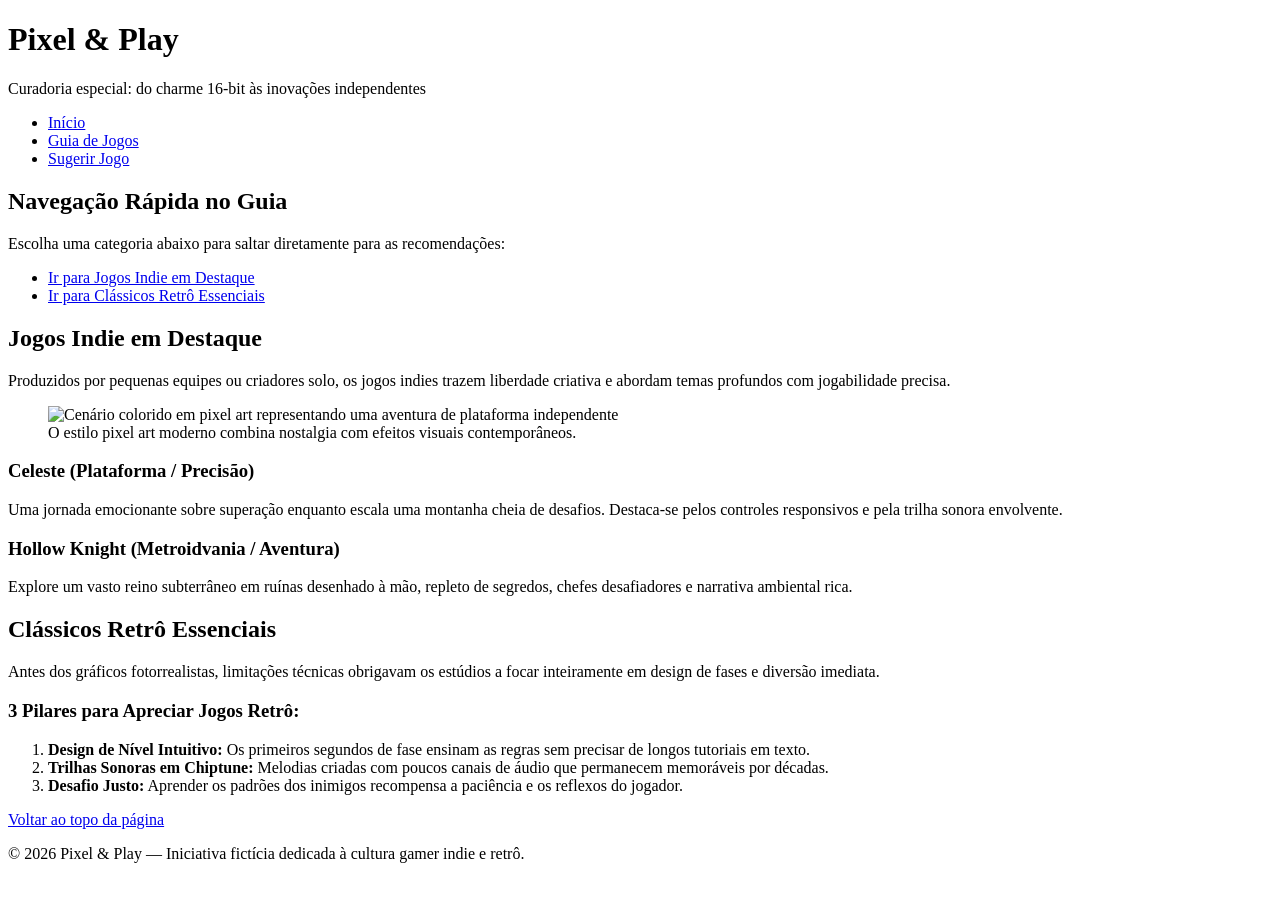
==== about.html @ ec3e2653 "Create about.html for Pixel & Play website This file contains the HTML structure for the 'About' pag" ====
<!DOCTYPE html>
<html lang="pt-BR">
<head>
  <meta charset="UTF-8">
  <meta name="viewport" content="width=device-width, initial-scale=1.0">
  <title>Guia de Jogos | Pixel &amp; Play</title>
  <link rel="stylesheet" href="style.css">
</head>
<body>
  <header id="topo">
    <div class="container">
      <h1>Pixel &amp; Play</h1>
      <p class="subtitulo">Curadoria especial: do charme 16-bit às inovações independentes</p>
      <nav aria-label="Menu principal">
        <ul class="menu-lista">
          <li><a href="index.html">Início</a></li>
          <li><a href="about.html" class="ativo">Guia de Jogos</a></li>
          <li><a href="contact.html">Sugerir Jogo</a></li>
        </ul>
      </nav>
    </div>
  </header>

  <main class="container">
    <section class="card">
      <h2>Navegação Rápida no Guia</h2>
      <p>Escolha uma categoria abaixo para saltar diretamente para as recomendações:</p>
      <ul class="indice-interno">
        <li><a href="#secao-indies">Ir para Jogos Indie em Destaque</a></li>
        <li><a href="#secao-retro">Ir para Clássicos Retrô Essenciais</a></li>
      </ul>
    </section>

    <section id="secao-indies" class="card">
      <h2>Jogos Indie em Destaque</h2>
      <p>
        Produzidos por pequenas equipes ou criadores solo, os jogos indies trazem liberdade criativa e abordam temas profundos com jogabilidade precisa.
      </p>

      <figure class="imagem-destaque">
        <img src="images/indie-game.jpg" alt="Cenário colorido em pixel art representando uma aventura de plataforma independente">
        <figcaption>O estilo pixel art moderno combina nostalgia com efeitos visuais contemporâneos.</figcaption>
      </figure>

      <article class="item-jogo">
        <h3>Celeste (Plataforma / Precisão)</h3>
        <p>
          Uma jornada emocionante sobre superação enquanto escala uma montanha cheia de desafios. Destaca-se pelos controles responsivos e pela trilha sonora envolvente.
        </p>
      </article>

      <article class="item-jogo">
        <h3>Hollow Knight (Metroidvania / Aventura)</h3>
        <p>
          Explore um vasto reino subterrâneo em ruínas desenhado à mão, repleto de segredos, chefes desafiadores e narrativa ambiental rica.
        </p>
      </article>
    </section>

    <section id="secao-retro" class="card">
      <h2>Clássicos Retrô Essenciais</h2>
      <p>
        Antes dos gráficos fotorrealistas, limitações técnicas obrigavam os estúdios a focar inteiramente em design de fases e diversão imediata.
      </p>

      <h3>3 Pilares para Apreciar Jogos Retrô:</h3>
      <ol class="lista-conteudo">
        <li><strong>Design de Nível Intuitivo:</strong> Os primeiros segundos de fase ensinam as regras sem precisar de longos tutoriais em texto.</li>
        <li><strong>Trilhas Sonoras em Chiptune:</strong> Melodias criadas com poucos canais de áudio que permanecem memoráveis por décadas.</li>
        <li><strong>Desafio Justo:</strong> Aprender os padrões dos inimigos recompensa a paciência e os reflexos do jogador.</li>
      </ol>

      <p><a href="#topo">Voltar ao topo da página</a></p>
    </section>
  </main>

  <footer>
    <div class="container">
      <p>&copy; 2026 Pixel &amp; Play — Iniciativa fictícia dedicada à cultura gamer indie e retrô.</p>
    </div>
  </footer>
</body>
</html>
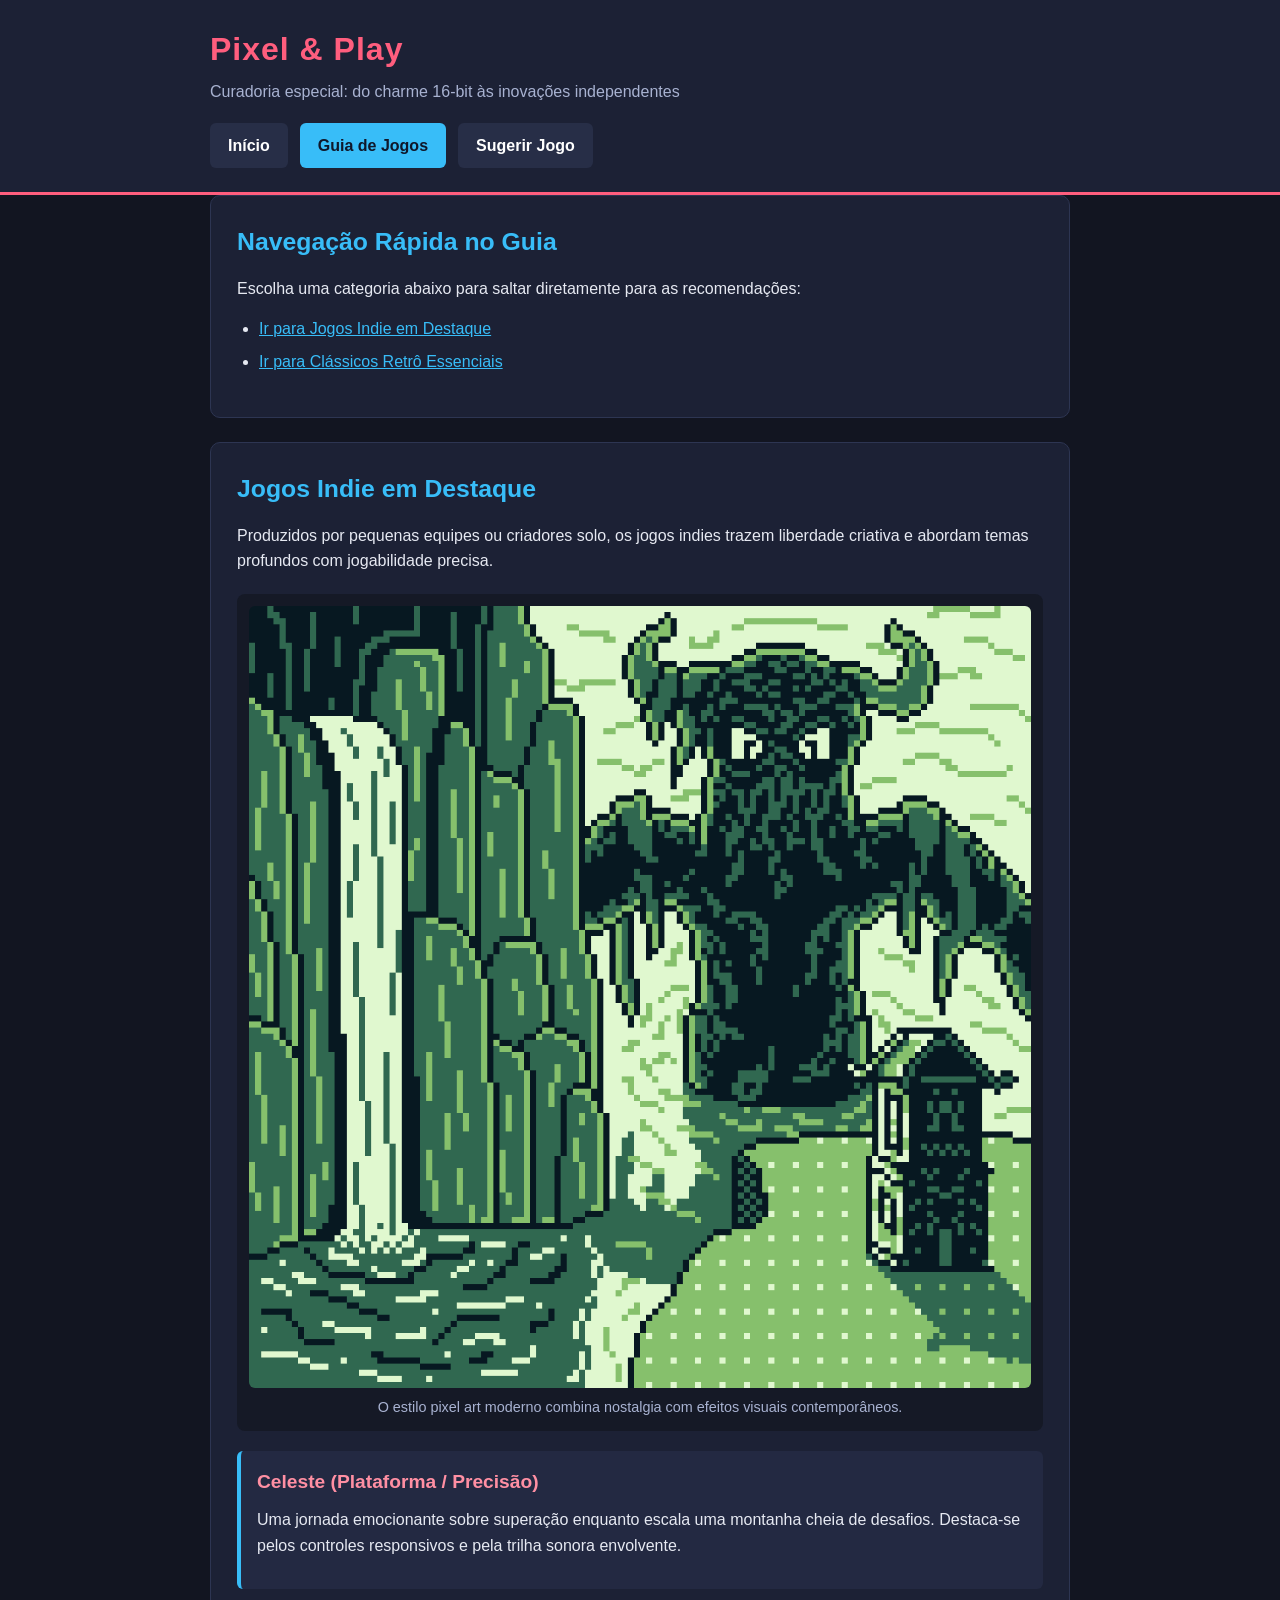
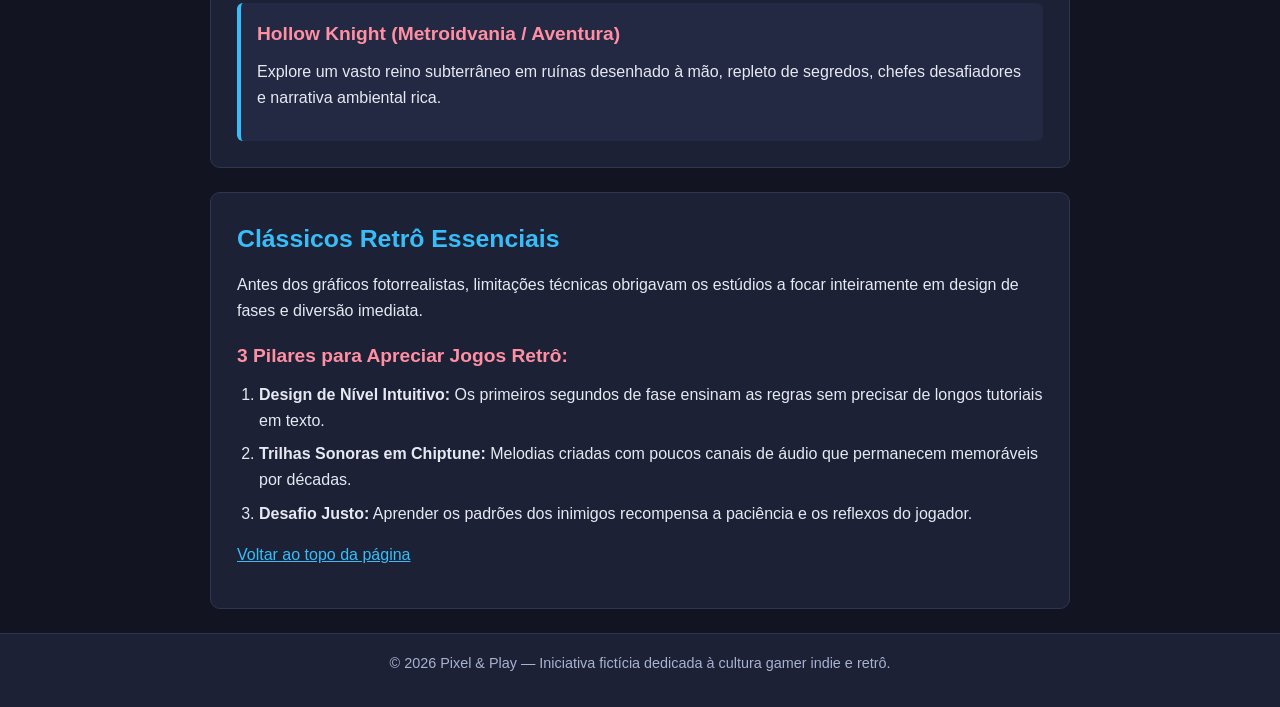
==== commit d78f57db: "Improve alt text for indie game image Updated image alt text for better accessibility." ====
--- a/about.html
+++ b/about.html
@@ -38,7 +38,8 @@
       </p>
 
       <figure class="imagem-destaque">
-        <img src="images/indie-game.jpg" alt="Cenário colorido em pixel art representando uma aventura de plataforma independente">
+        <img src="images/indie-game.jpg" HTML
+alt="Ilustração em pixel art verde estilo Game Boy, mostrando um monstro gigante com chifres e tentáculos ao fundo, uma cascata com penhascos à esquerda e uma pequena casa no canto inferior direito.">
         <figcaption>O estilo pixel art moderno combina nostalgia com efeitos visuais contemporâneos.</figcaption>
       </figure>
 
--- a/style.css
+++ b/style.css
@@ -0,0 +1,264 @@
+* {
+  box-sizing: border-box;
+  margin: 0;
+  padding: 0;
+}
+
+body {
+  font-family: 'Segoe UI', Tahoma, Geneva, Verdana, sans-serif;
+  background-color: #121521;
+  color: #e6e9f2;
+  line-height: 1.6;
+  display: flex;
+  flex-direction: column;
+  min-height: 100vh;
+}
+
+.container {
+  width: 100%;
+  max-width: 900px;
+  margin: 0 auto;
+  padding: 0 20px;
+}
+
+#topo {
+  background-color: #1c2135;
+  border-bottom: 3px solid #ff5e7e;
+  padding: 24px 0;
+}
+
+#topo h1 {
+  font-size: 2rem;
+  color: #ff5e7e;
+  letter-spacing: 1px;
+}
+
+.subtitulo {
+  color: #a8b2d1;
+  font-size: 1rem;
+  margin-top: 4px;
+  margin-bottom: 18px;
+}
+
+.menu-lista {
+  list-style: none;
+  display: flex;
+  flex-wrap: wrap;
+  gap: 12px;
+}
+
+.menu-lista a {
+  display: inline-block;
+  text-decoration: none;
+  color: #ffffff;
+  background-color: #272e47;
+  padding: 10px 18px;
+  border-radius: 6px;
+  font-weight: 600;
+  transition: background-color 0.2s ease, color 0.2s ease;
+}
+
+.menu-lista a:hover {
+  background-color: #ff5e7e;
+  color: #121521;
+}
+
+.menu-lista a.ativo {
+  background-color: #38bdf8;
+  color: #0f172a;
+}
+
+a:focus-visible,
+button:focus-visible,
+input:focus-visible,
+textarea:focus-visible {
+  outline: 3px solid #facc15;
+  outline-offset: 2px;
+}
+
+main {
+  flex: 1;
+  padding: 30px 0;
+}
+
+.card {
+  background-color: #1c2135;
+  border: 1px solid #2d3552;
+  border-radius: 10px;
+  padding: 26px;
+  margin-bottom: 24px;
+}
+
+h2 {
+  color: #38bdf8;
+  font-size: 1.55rem;
+  margin-bottom: 14px;
+}
+
+h3 {
+  color: #ff8fa3;
+  font-size: 1.2rem;
+  margin-top: 18px;
+  margin-bottom: 10px;
+}
+
+p {
+  margin-bottom: 14px;
+}
+main a {
+  color: #38bdf8;
+  text-decoration: underline;
+}
+
+main a:hover {
+  color: #facc15;
+}
+
+.botao-link {
+  display: inline-block;
+  background-color: #ff5e7e;
+  color: #121521 !important;
+  text-decoration: none !important;
+  font-weight: bold;
+  padding: 10px 20px;
+  border-radius: 6px;
+  margin-top: 6px;
+}
+
+.botao-link:hover {
+  background-color: #ff859d;
+}
+
+/* Listas */
+.lista-conteudo,
+.indice-interno {
+  margin-left: 22px;
+  margin-bottom: 16px;
+}
+
+.lista-conteudo li,
+.indice-interno li {
+  margin-bottom: 8px;
+}
+
+.item-jogo {
+  background-color: #232942;
+  padding: 16px;
+  border-left: 4px solid #38bdf8;
+  border-radius: 6px;
+  margin-top: 14px;
+}
+
+.item-jogo h3 {
+  margin-top: 0;
+}
+
+.imagem-destaque {
+  margin: 20px 0;
+  background-color: #151926;
+  padding: 12px;
+  border-radius: 8px;
+  text-align: center;
+}
+
+.imagem-destaque img {
+  max-width: 100%;
+  height: auto;
+  display: block;
+  margin: 0 auto;
+  border-radius: 6px;
+}
+
+.imagem-destaque figcaption {
+  font-size: 0.9rem;
+  color: #a8b2d1;
+  margin-top: 8px;
+}
+
+.aviso-demo {
+  background-color: #2a2418;
+  border-left: 4px solid #facc15;
+  color: #fef08a;
+  padding: 14px;
+  border-radius: 6px;
+  margin-bottom: 20px;
+  font-size: 0.95rem;
+}
+
+.formulario-contato {
+  display: flex;
+  flex-direction: column;
+  gap: 16px;
+}
+
+.campo-grupo {
+  display: flex;
+  flex-direction: column;
+  gap: 6px;
+}
+
+.campo-grupo label {
+  font-weight: 600;
+  color: #e6e9f2;
+}
+
+.campo-grupo input,
+.campo-grupo textarea {
+  width: 100%;
+  padding: 12px;
+  border: 1px solid #3c466b;
+  border-radius: 6px;
+  background-color: #121521;
+  color: #ffffff;
+  font-family: inherit;
+  font-size: 1rem;
+}
+
+.botao-enviar {
+  align-self: flex-start;
+  background-color: #38bdf8;
+  color: #0f172a;
+  font-weight: bold;
+  font-size: 1rem;
+  padding: 12px 24px;
+  border: none;
+  border-radius: 6px;
+  cursor: pointer;
+  transition: background-color 0.2s ease;
+}
+
+.botao-enviar:hover {
+  background-color: #7dd3fc;
+}
+
+footer {
+  background-color: #1c2135;
+  border-top: 1px solid #2d3552;
+  padding: 18px 0;
+  text-align: center;
+  color: #a8b2d1;
+  font-size: 0.9rem;
+}
+
+@media (max-width: 600px) {
+  #topo h1 {
+    font-size: 1.6rem;
+  }
+
+  .menu-lista {
+    flex-direction: column;
+  }
+
+  .menu-lista a {
+    width: 100%;
+    text-align: center;
+  }
+
+  .card {
+    padding: 18px;
+  }
+
+  .botao-enviar {
+    width: 100%;
+  }
+}
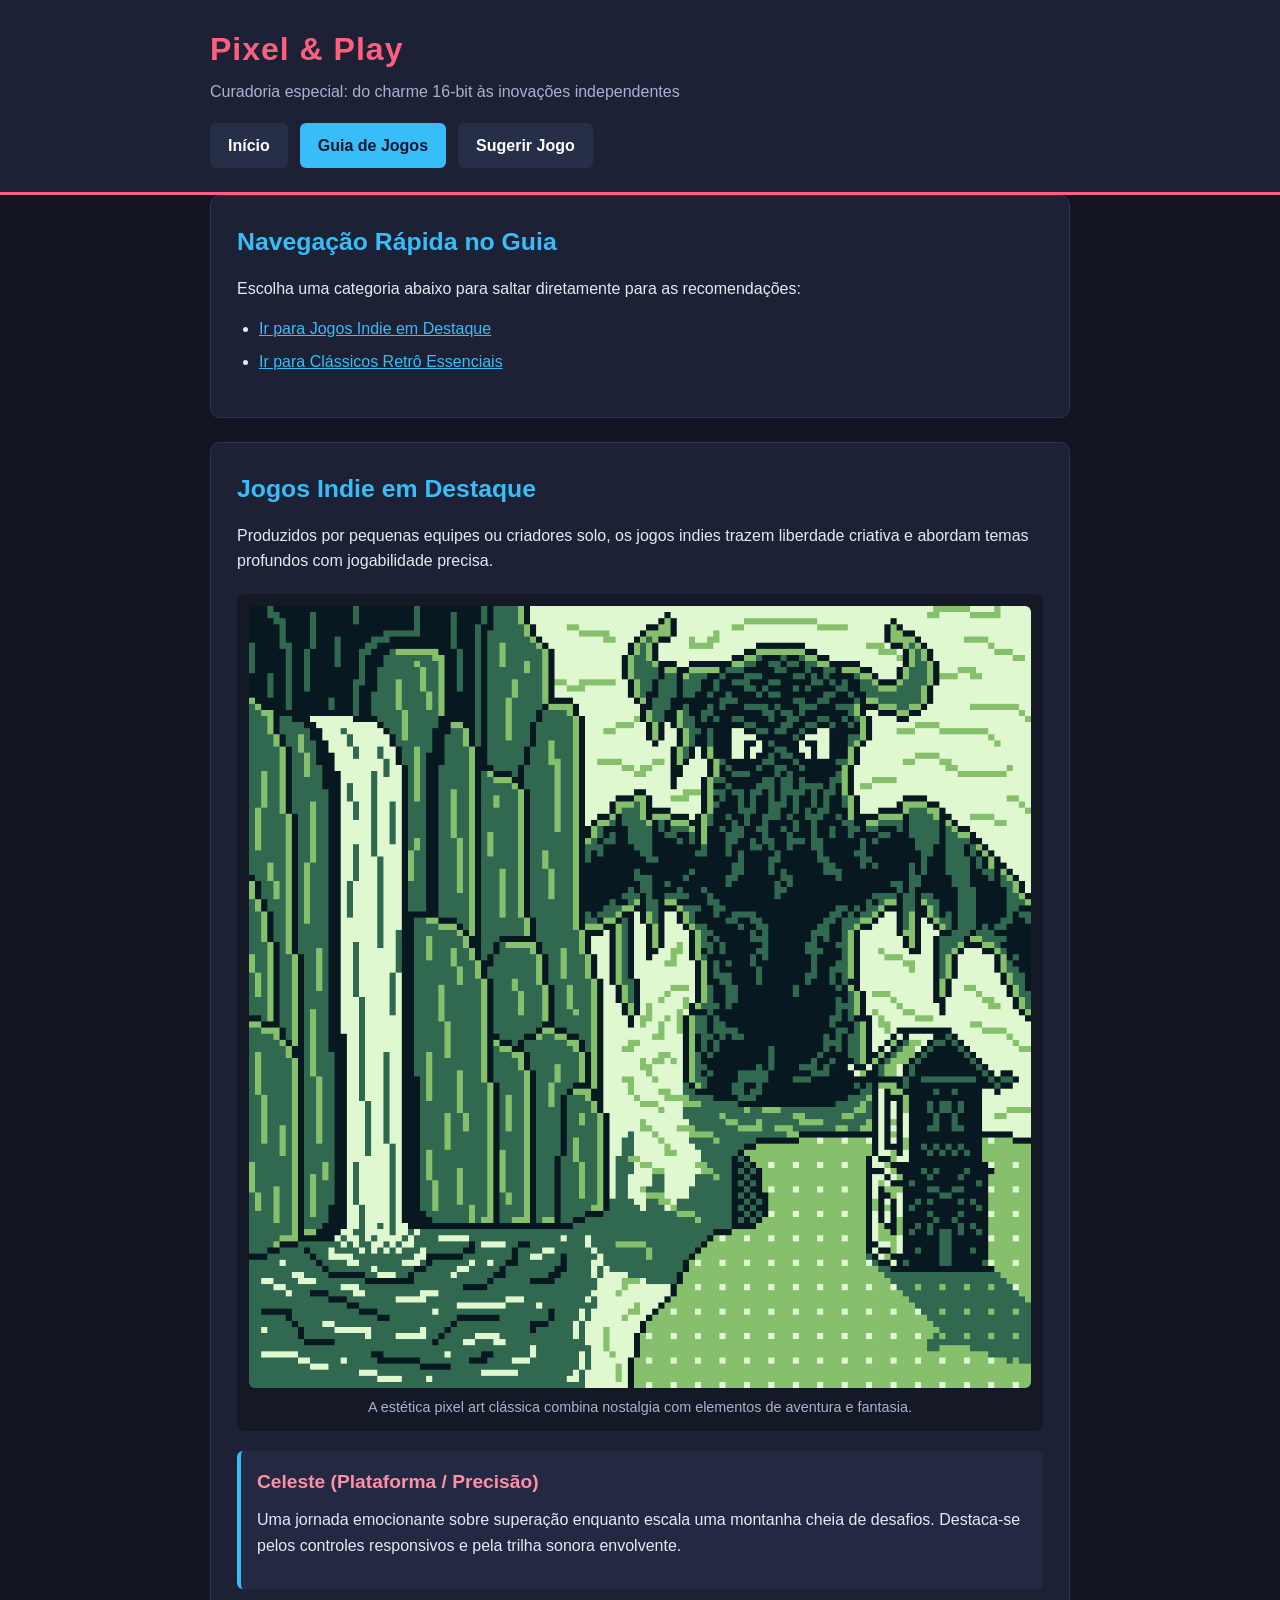
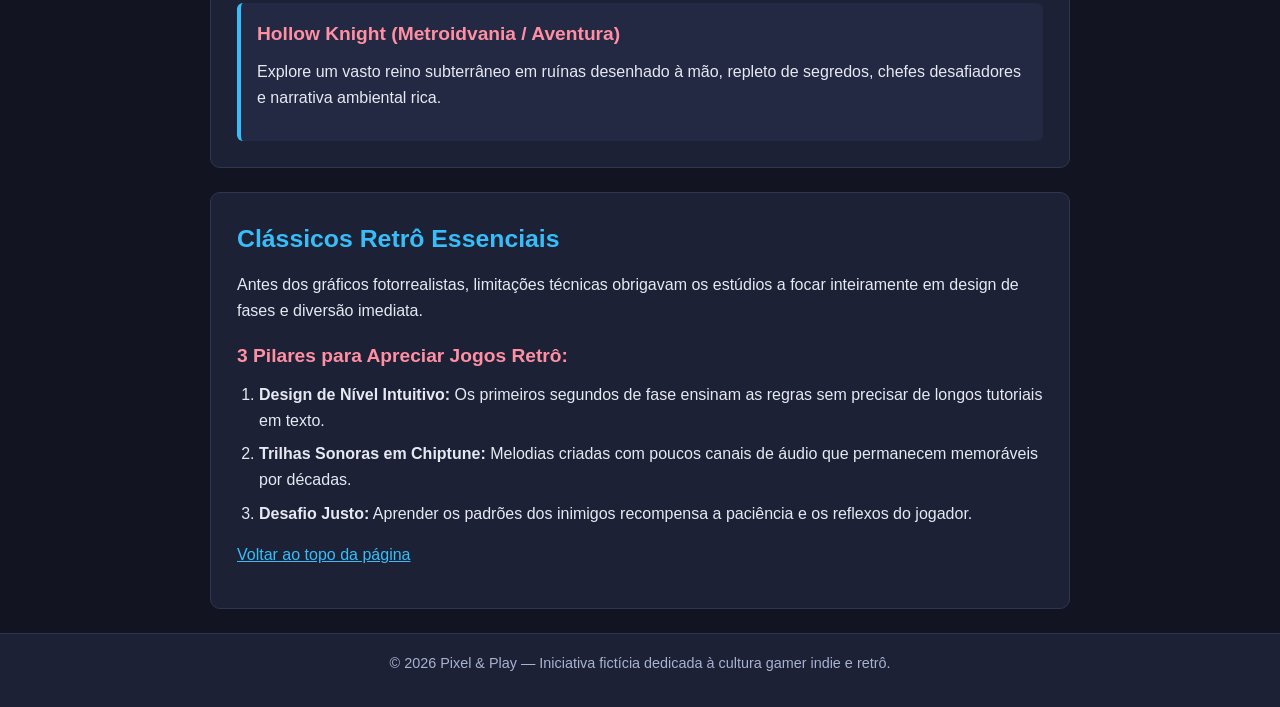
==== commit 65b2e279: "Fix image tag and update figcaption in about.html Updated image tag and figcaption for clarity and a" ====
--- a/about.html
+++ b/about.html
@@ -38,9 +38,8 @@
       </p>
 
       <figure class="imagem-destaque">
-        <img src="images/indie-game.jpg" HTML
-alt="Ilustração em pixel art verde estilo Game Boy, mostrando um monstro gigante com chifres e tentáculos ao fundo, uma cascata com penhascos à esquerda e uma pequena casa no canto inferior direito.">
-        <figcaption>O estilo pixel art moderno combina nostalgia com efeitos visuais contemporâneos.</figcaption>
+        <img src="images/indie-game.jpg" alt="Ilustração em pixel art verde estilo Game Boy, mostrando um monstro gigante com chifres e tentáculos ao fundo, uma cascata com penhascos à esquerda e uma pequena casa no canto inferior direito.">
+        <figcaption>A estética pixel art clássica combina nostalgia com elementos de aventura e fantasia.</figcaption>
       </figure>
 
       <article class="item-jogo">
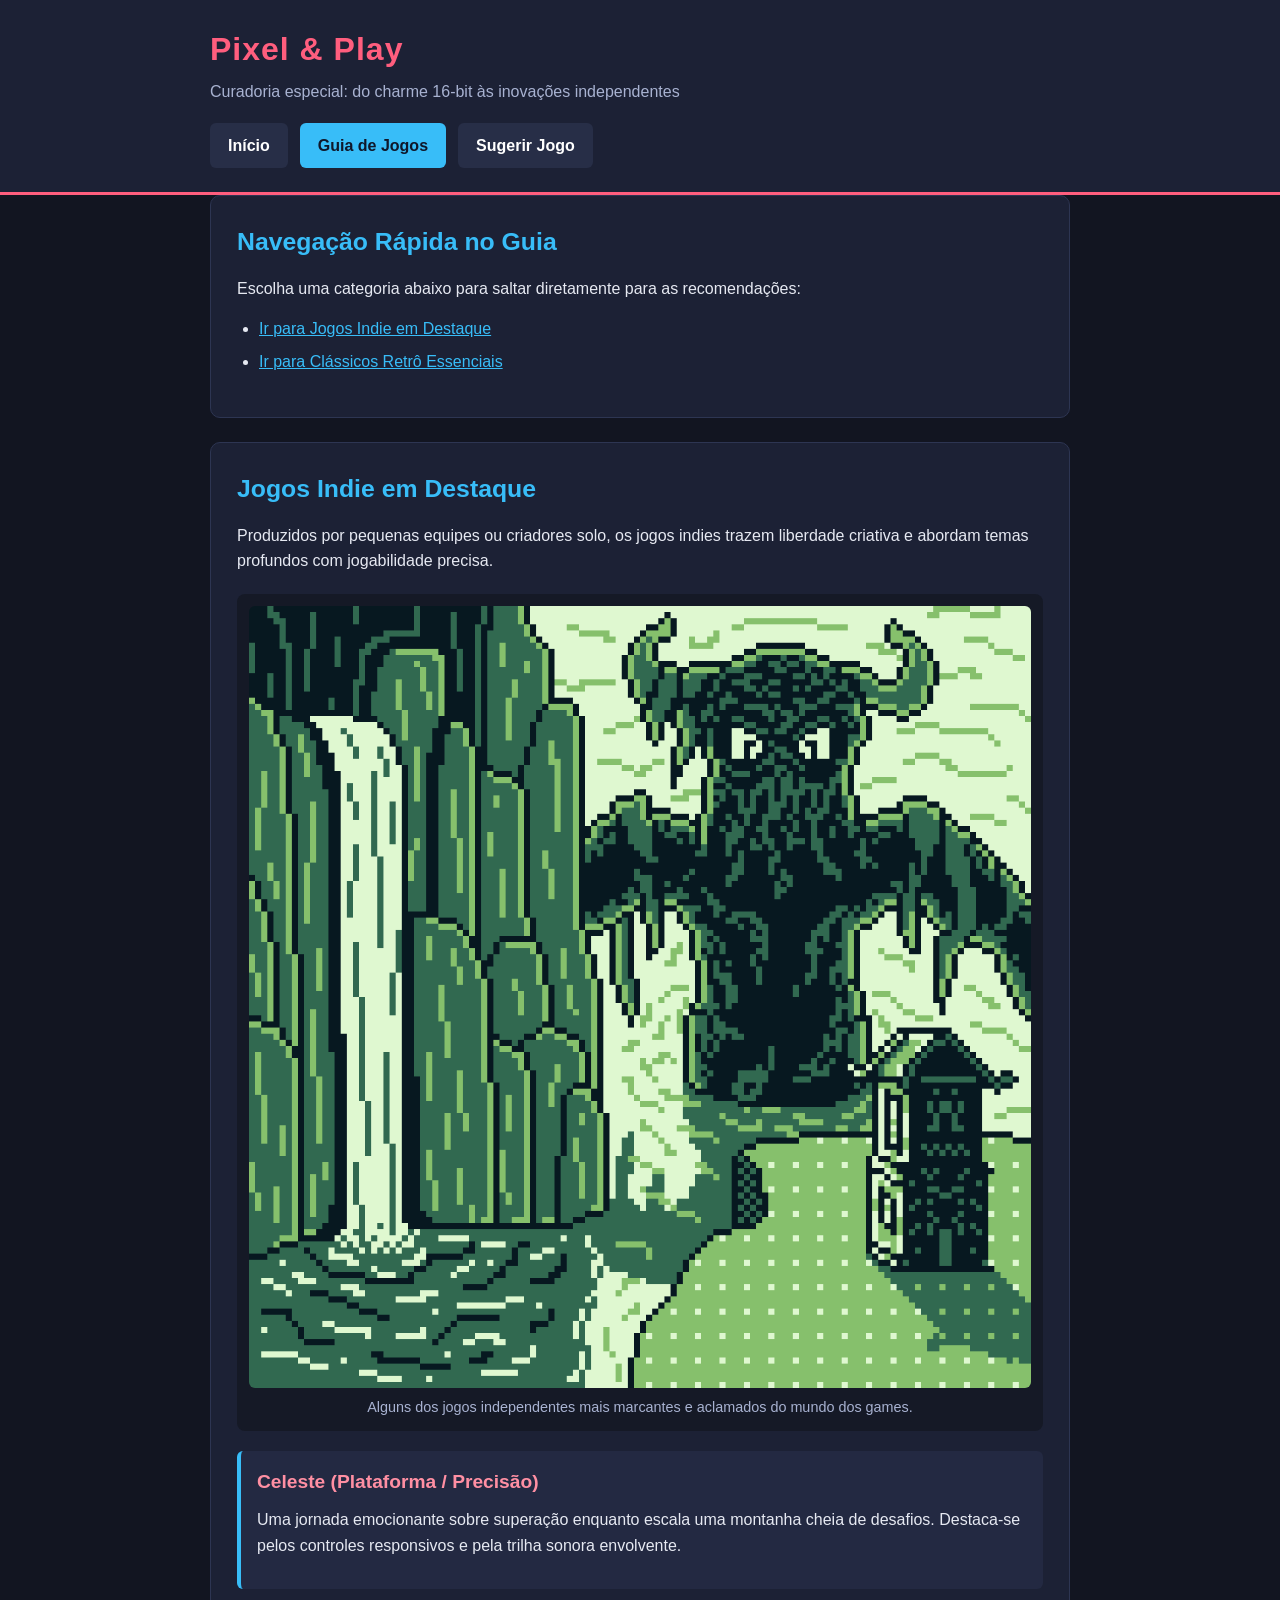
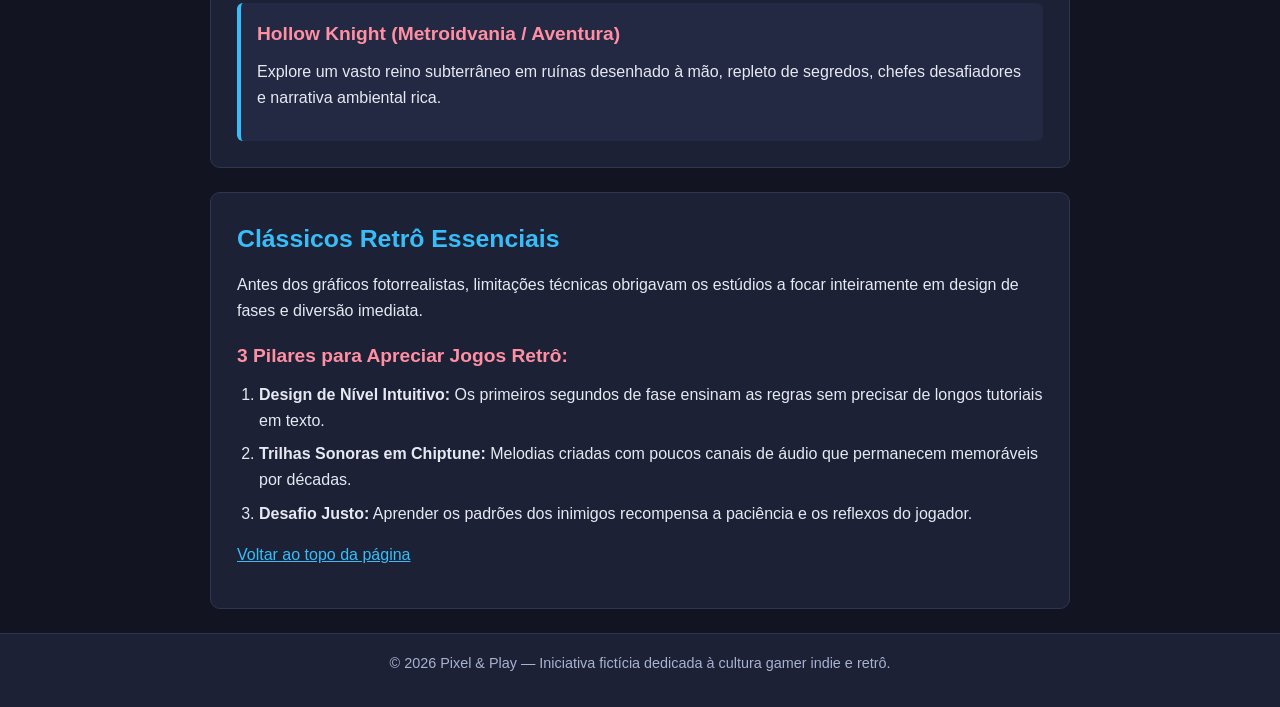
==== commit 548fd720: "Revise image and caption for indie games section Updated image alt text and caption for indie game i" ====
--- a/about.html
+++ b/about.html
@@ -38,8 +38,8 @@
       </p>
 
       <figure class="imagem-destaque">
-        <img src="images/indie-game.jpg" alt="Ilustração em pixel art verde estilo Game Boy, mostrando um monstro gigante com chifres e tentáculos ao fundo, uma cascata com penhascos à esquerda e uma pequena casa no canto inferior direito.">
-        <figcaption>A estética pixel art clássica combina nostalgia com elementos de aventura e fantasia.</figcaption>
+        <img src="images/indie-game.jpg" alt="Mosaico ilustrado com personagens marcantes de vários jogos indie populares, incluindo Hollow Knight, o ganso de Untitled Goose Game, Madeline de Celeste, Cuphead, Sans de Undertale e Shovel Knight.">
+        <figcaption>Alguns dos jogos independentes mais marcantes e aclamados do mundo dos games.</figcaption>
       </figure>
 
       <article class="item-jogo">
